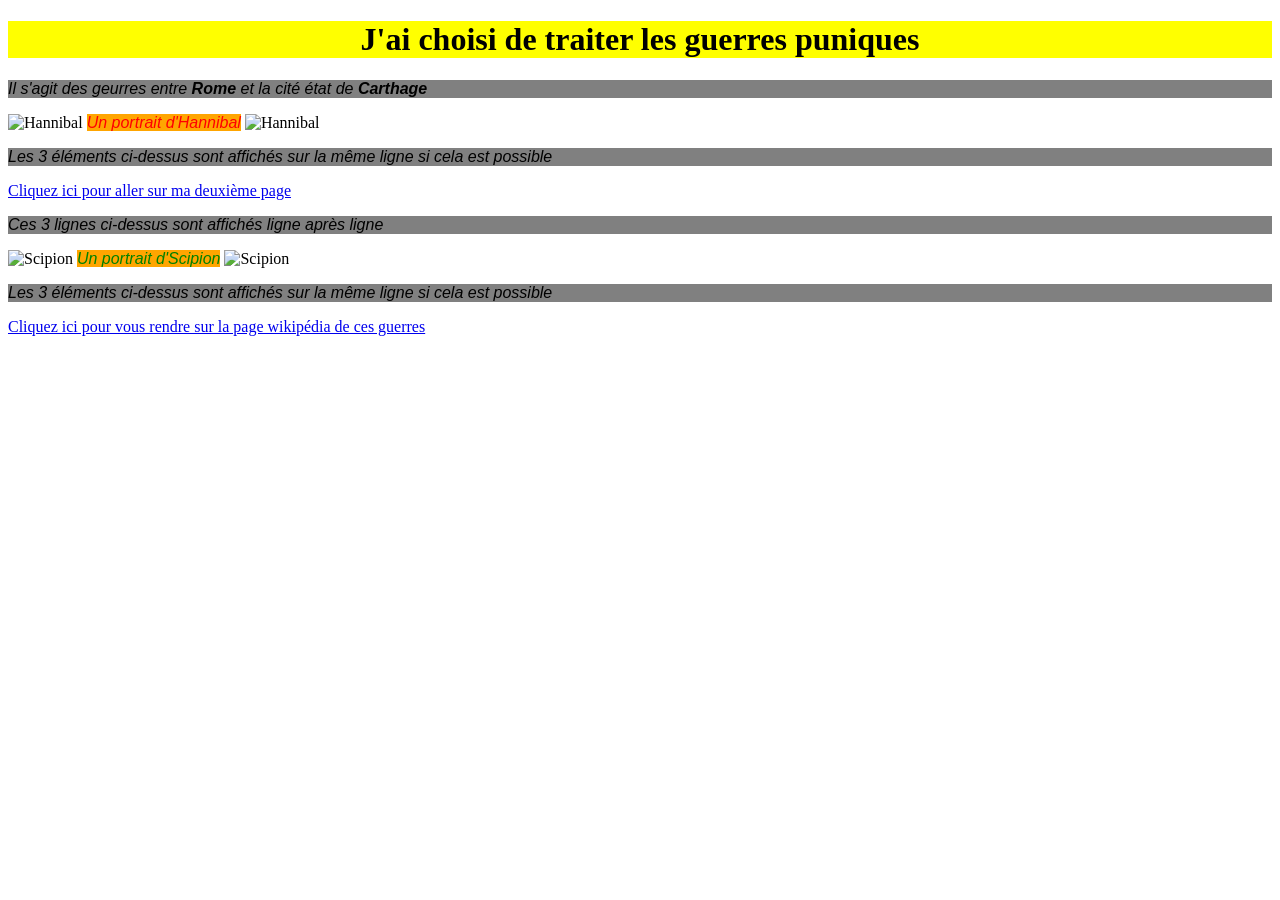
==== index.html @ b5d9d6db "v2" ====
<!doctype html>
<html lang="fr">
	<head>
		<meta charset="utf-8">
		<title>Voici mon exemple de site</title>
		<link rel="stylesheet" href="style.css">
	</head>
	<body>
		<h1>J'ai choisi de traiter les guerres puniques</h1>
		<p>Il s'agit des geurres entre <strong>Rome</strong> et la cité état de <strong>Carthage</strong></p>
		<div>
			<img src="220px-Buste_Hannibal_Barca.jpg" alt="Hannibal"/>
			<span>Un portrait d'Hannibal</span>
			<img src="Hannibal_elephant.jpg" alt="Hannibal"/>
		</div>
		<p>Les 3 éléments ci-dessus sont affichés sur la même ligne si cela est possible</p>
		<a href="secondepage.html">Cliquez ici pour aller sur ma deuxième page</a>
		<p>Ces 3 lignes ci-dessus sont affichés ligne après ligne</p>
		<div>
			<img src="250px-Escipión_africano.jpg" alt="Scipion"/>
			<span id="para_1">Un portrait d'Scipion</span>
			<img src="scipion.jpg" alt="Scipion"/>
		</div>
		<p>Les 3 éléments ci-dessus sont affichés sur la même ligne si cela est possible</p>
		<a href="https://fr.wikipedia.org/wiki/Guerres_puniques">Cliquez ici pour vous rendre sur la page wikipédia de ces guerres</a>
	</body>
</html>
---- style.css ----
h1
{
	border: 20px;
	text-align: center;
	background-color: Yellow;
}
p
{
	border: 20px;
	font-family: Arial;
	font-style: italic;
	color: black;
	background-color: grey;

}
span
{
	font-family: Helvetica;
	font-style: italic;
	color: red;
	background-color: orange;
}
#para_1
{
	font-style: italic;
	color: green;
}
img {
	max-width : 200px;
	max-height : 150px;
}
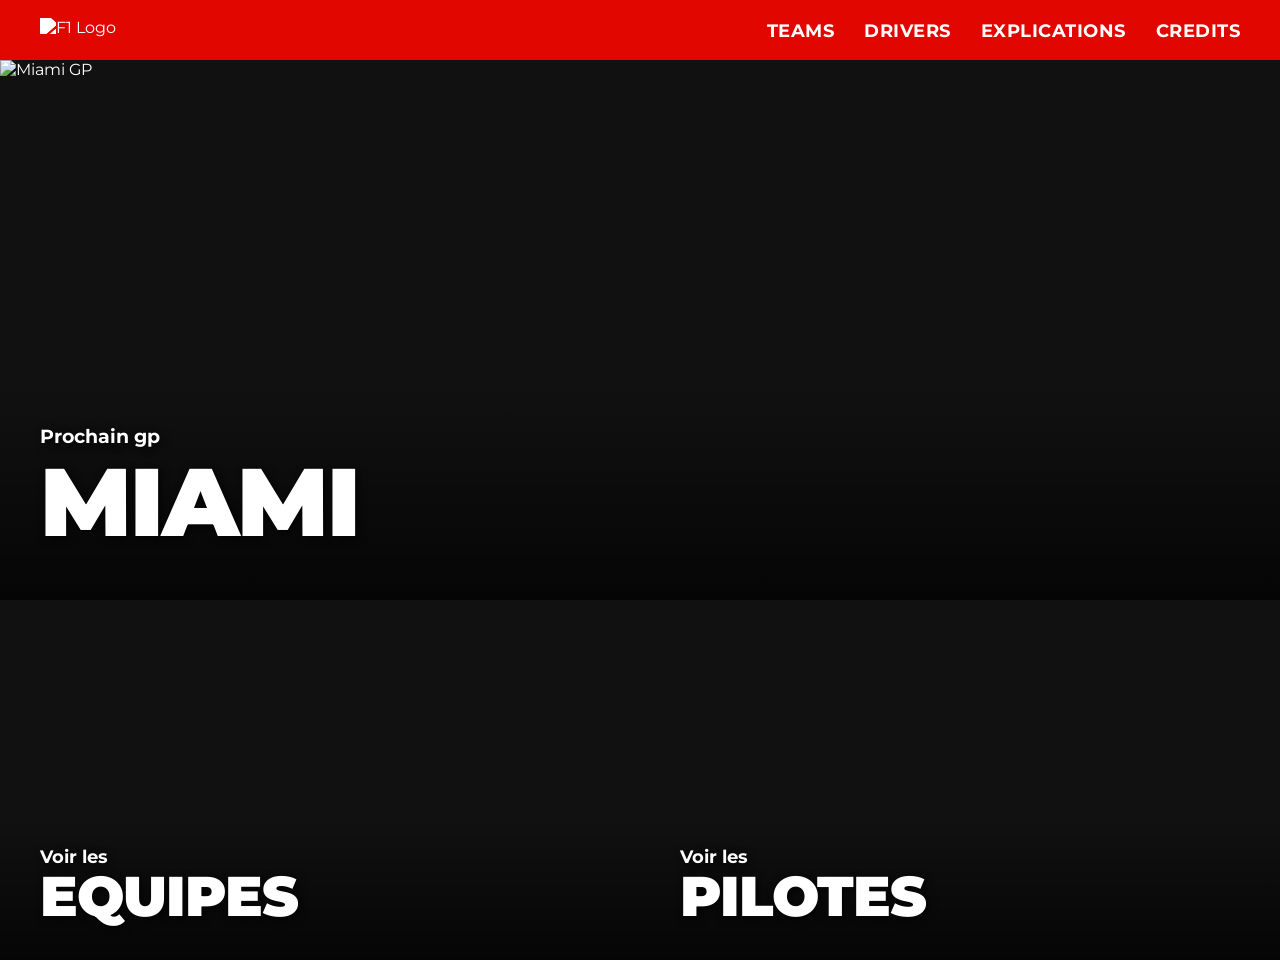
==== commit 40242ea8: "v2" ====
--- a/index.html
+++ b/index.html
@@ -1,27 +1,57 @@
-<!doctype html>
-<html lang="fr">
-	<head>
-		<meta charset="utf-8">
-		<title>Voici mon exemple de site</title>
-		<link rel="stylesheet" href="style.css">
-	</head>
-	<body>
-		<h1>J'ai choisi de traiter les guerres puniques</h1>
-		<p>Il s'agit des geurres entre <strong>Rome</strong> et la cité état de <strong>Carthage</strong></p>
-		<div>
-			<img src="220px-Buste_Hannibal_Barca.jpg" alt="Hannibal"/>
-			<span>Un portrait d'Hannibal</span>
-			<img src="Hannibal_elephant.jpg" alt="Hannibal"/>
-		</div>
-		<p>Les 3 éléments ci-dessus sont affichés sur la même ligne si cela est possible</p>
-		<a href="secondepage.html">Cliquez ici pour aller sur ma deuxième page</a>
-		<p>Ces 3 lignes ci-dessus sont affichés ligne après ligne</p>
-		<div>
-			<img src="250px-Escipión_africano.jpg" alt="Scipion"/>
-			<span id="para_1">Un portrait d'Scipion</span>
-			<img src="scipion.jpg" alt="Scipion"/>
-		</div>
-		<p>Les 3 éléments ci-dessus sont affichés sur la même ligne si cela est possible</p>
-		<a href="https://fr.wikipedia.org/wiki/Guerres_puniques">Cliquez ici pour vous rendre sur la page wikipédia de ces guerres</a>
-	</body>
+<!doctype html>
+<html lang="fr">
+	<head>
+		<meta charset="utf-8">
+		<meta name="viewport" content="width=device-width, initial-scale=1.0">
+		<title>Site F1</title>
+		<link rel="preconnect" href="https://fonts.googleapis.com">
+		<link rel="preconnect" href="https://fonts.gstatic.com" crossorigin>
+		<link href="https://fonts.googleapis.com/css2?family=Montserrat:wght@400;700;900&display=swap" rel="stylesheet">
+		<link rel="stylesheet" href="style.css">
+	</head>
+	<body>
+		<header class="navbar">
+			<a href="index.html" class="logo">
+				<img src="https://upload.wikimedia.org/wikipedia/commons/3/33/F1.svg" alt="F1 Logo">
+			</a>
+			<nav class="nav-links">
+				<a href="teams.html">TEAMS</a>
+				<a href="drivers.html">DRIVERS</a>
+				<a href="explications.html">EXPLICATIONS</a>
+				<a href="credits.html">CREDITS</a>
+			</nav>
+		</header>
+
+		<div class="hero">
+			<img class="hero-bg" src="https://media.formula1.com/image/upload/c_lfill,w_3392/q_auto/v1740000001/content/dam/fom-website/2018-redesign-assets/Racehub%20header%20images%2016x9/Miami.webp" alt="Miami GP">
+			<div class="overlay"></div>
+			<div class="hero-content">
+				<p>Prochain gp</p>
+				<h1>MIAMI</h1>
+			</div>
+		</div>
+
+		<div class="cards">
+			<a href="teams.html" class="card">
+				<video autoplay loop muted playsinline>
+					<source src="red bull rb26.mp4" type="video/mp4">
+				</video>
+				<div class="overlay"></div>
+				<div class="card-content">
+					<p>Voir les</p>
+					<h2>EQUIPES</h2>
+				</div>
+			</a>
+			<a href="drivers.html" class="card">
+				<video autoplay loop muted playsinline>
+					<source src="videoplayback.mp4" type="video/mp4">
+				</video>
+				<div class="overlay"></div>
+				<div class="card-content">
+					<p>Voir les</p>
+					<h2>PILOTES</h2>
+				</div>
+			</a>
+		</div>
+	</body>
 </html>
--- a/style.css
+++ b/style.css
@@ -1,31 +1,243 @@
-h1
-{
-	border: 20px;
-	text-align: center;
-	background-color: Yellow;
-}
-p
-{
-	border: 20px;
-	font-family: Arial;
-	font-style: italic;
-	color: black;
-	background-color: grey;
-
-}
-span
-{
-	font-family: Helvetica;
-	font-style: italic;
-	color: red;
-	background-color: orange;
-}
-#para_1
-{
-	font-style: italic;
-	color: green;
-}
-img {
-	max-width : 200px;
-	max-height : 150px;
+/* F1 Design Styles */
+* {
+    margin: 0;
+    padding: 0;
+    box-sizing: border-box;
+}
+
+body {
+    font-family: 'Montserrat', sans-serif;
+    background-color: #111;
+    color: #fff;
+    overflow-x: hidden;
+    display: flex;
+    flex-direction: column;
+    min-height: 100vh;
+}
+
+/* Links */
+a {
+    text-decoration: none;
+    color: inherit;
+    display: block;
+}
+
+/* Navbar */
+.navbar {
+    background-color: #E10600; /* Red F1 Theme */
+    display: flex;
+    justify-content: space-between;
+    align-items: center;
+    padding: 0 40px;
+    height: 60px;
+}
+
+.logo img {
+    height: 25px;
+    filter: brightness(0) invert(1); /* SVG is black, covert to white */
+    display: block;
+}
+
+.nav-links {
+    display: flex;
+    gap: 30px;
+}
+
+.nav-links a {
+    font-weight: 700;
+    font-size: 1.1rem;
+    letter-spacing: 0.5px;
+    transition: opacity 0.2s;
+}
+
+.nav-links a:hover {
+    opacity: 0.7;
+}
+
+/* Shared Overlay for Darkening background media */
+.overlay {
+    position: absolute;
+    top: 0;
+    left: 0;
+    right: 0;
+    bottom: 0;
+    background: linear-gradient(to top, rgba(0,0,0,0.7), transparent 40%);
+    z-index: 1;
+    transition: background 0.3s ease;
+}
+
+/* Hover effect for cards only */
+.card:hover .overlay {
+    background: linear-gradient(to top, rgba(0,0,0,0.85), rgba(0,0,0,0.1));
+}
+
+/* Hero Section */
+.hero {
+    position: relative;
+    width: 100%;
+    height: 60vh;
+    overflow: hidden;
+}
+
+.hero-bg {
+    width: 100%;
+    height: 100%;
+    object-fit: cover;
+    display: block;
+}
+
+.hero-content {
+    position: absolute;
+    bottom: 40px;
+    left: 40px;
+    z-index: 2;
+    text-shadow: 2px 2px 8px rgba(0,0,0,0.8);
+}
+
+.hero-content p {
+    font-size: 1.2rem;
+    font-weight: 700;
+    margin-bottom: -5px; /* pull title closer */
+}
+
+.hero-content h1 {
+    font-size: 6rem;
+    font-weight: 900;
+    text-transform: uppercase;
+    letter-spacing: -2px;
+}
+
+/* Cards Section */
+.cards {
+    display: flex;
+    width: 100%;
+    flex: 1; /* take remaining height */
+    min-height: 40vh;
+}
+
+.card {
+    position: relative;
+    flex: 1;
+    overflow: hidden;
+}
+
+.card video {
+    position: absolute;
+    top: 50%;
+    left: 50%;
+    min-width: 100%;
+    min-height: 100%;
+    width: auto;
+    height: auto;
+    transform: translate(-50%, -50%);
+    object-fit: cover;
+    z-index: 0;
+    transition: transform 0.5s ease;
+}
+
+.card:hover video {
+    transform: translate(-50%, -50%) scale(1.02);
+}
+
+.card-content {
+    position: absolute;
+    bottom: 30px;
+    left: 40px;
+    z-index: 2;
+    text-shadow: 2px 2px 8px rgba(0,0,0,0.8);
+}
+
+.card-content p {
+    font-size: 1.1rem;
+    font-weight: 700;
+    margin-bottom: -5px;
+}
+
+.card-content h2 {
+    font-size: 3.5rem;
+    font-weight: 900;
+    text-transform: uppercase;
+    letter-spacing: -1px;
+}
+
+/* Page Teams (Minimaliste) */
+.teams-list {
+    padding: 40px;
+    display: flex;
+    flex-direction: column;
+    gap: 30px;
+}
+
+.team-row {
+    background-color: #1a1a1a;
+    border-radius: 10px;
+    padding: 20px 40px;
+    display: flex;
+    justify-content: space-between;
+    align-items: center;
+    border-left: 6px solid #E10600; /* Touche rouge F1 pour rester minimal */
+}
+
+.team-row h2 {
+    font-size: 2.5rem;
+    font-weight: 900;
+    text-transform: uppercase;
+    color: #fff;
+}
+
+.team-info {
+    display: flex;
+    flex-direction: column;
+    gap: 5px;
+}
+
+.team-info h3 {
+    font-size: 1.2rem;
+    font-weight: 400;
+    color: #ccc;
+}
+
+.car-img {
+    height: 120px; /* Taille fixe pour toutes les voitures */
+    object-fit: contain;
+}
+
+/* Responsive adjustments */
+@media (max-width: 768px) {
+    .navbar {
+        padding: 0 20px;
+    }
+    .cards {
+        flex-direction: column;
+        min-height: 60vh;
+    }
+    .card {
+        min-height: 30vh;
+    }
+    .hero-content {
+        left: 20px;
+        bottom: 30px;
+    }
+    .hero-content h1 {
+        font-size: 4rem;
+    }
+    .card-content {
+        left: 20px;
+        bottom: 20px;
+    }
+    .card-content h2 {
+        font-size: 2.8rem;
+    }
+    
+    /* Teams responsive */
+    .team-row {
+        flex-direction: column;
+        text-align: center;
+        gap: 20px;
+        padding: 20px;
+    }
+    .car-img {
+        height: auto;
+        max-width: 100%;
+    }
 }
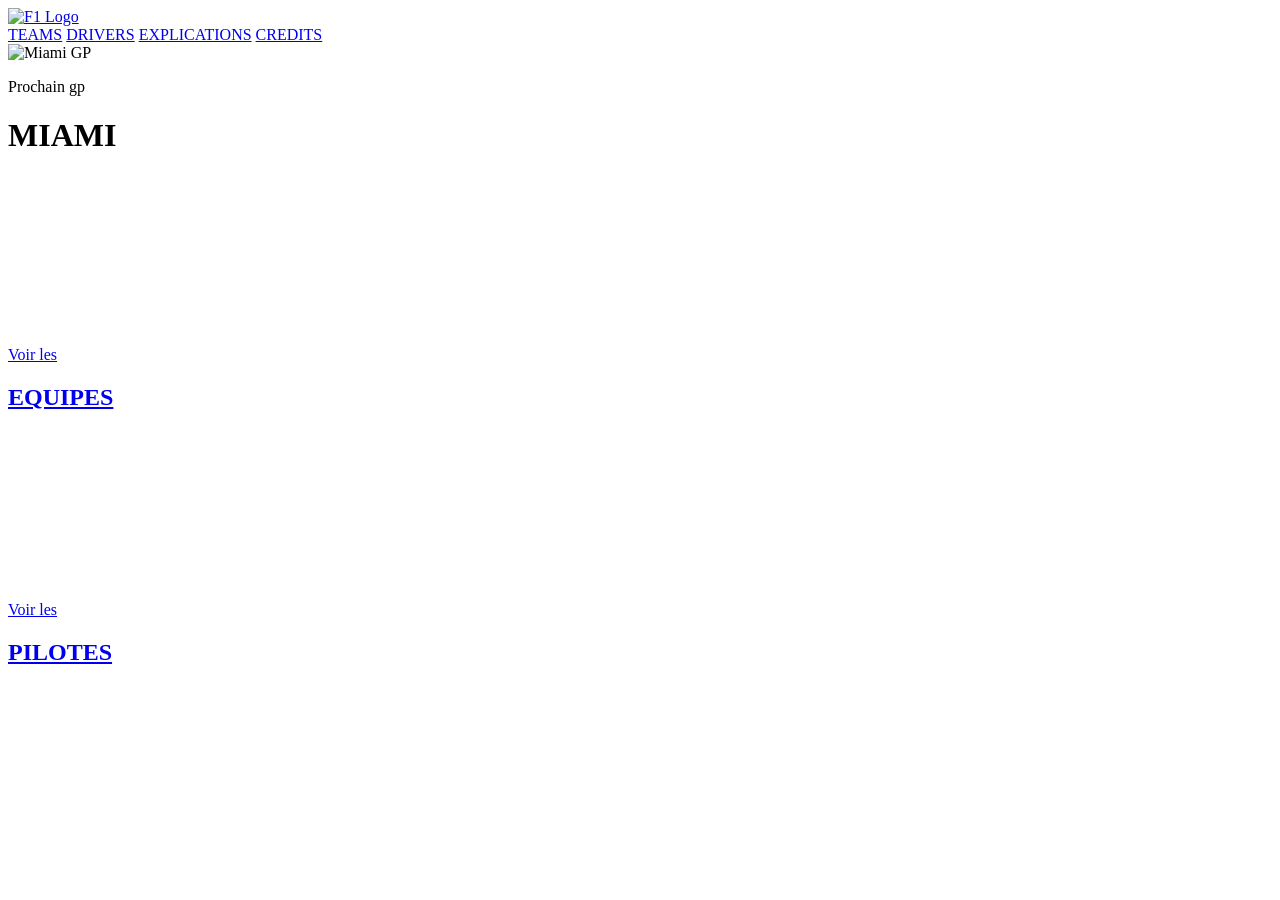
==== commit 64cc4c4b: "sin css" ====
--- a/index.html
+++ b/index.html
@@ -7,7 +7,7 @@
 		<link rel="preconnect" href="https://fonts.googleapis.com">
 		<link rel="preconnect" href="https://fonts.gstatic.com" crossorigin>
 		<link href="https://fonts.googleapis.com/css2?family=Montserrat:wght@400;700;900&display=swap" rel="stylesheet">
-		<link rel="stylesheet" href="style.css">
+		<link rel="stylesheet" href="style.cs">
 	</head>
 	<body>
 		<header class="navbar">
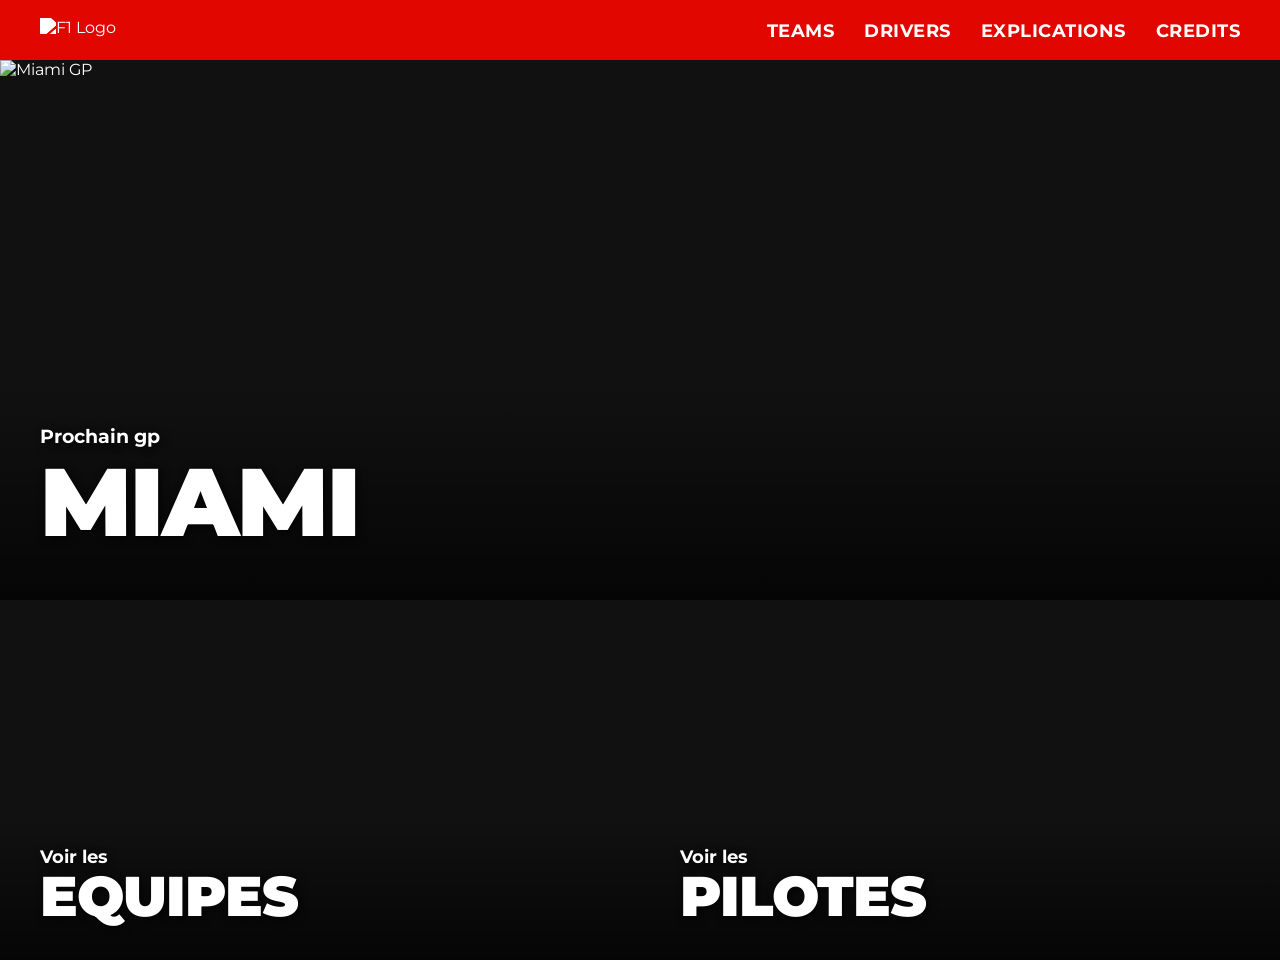
==== commit d5ca2c8d: "v4" ====
--- a/index.html
+++ b/index.html
@@ -7,7 +7,7 @@
 		<link rel="preconnect" href="https://fonts.googleapis.com">
 		<link rel="preconnect" href="https://fonts.gstatic.com" crossorigin>
 		<link href="https://fonts.googleapis.com/css2?family=Montserrat:wght@400;700;900&display=swap" rel="stylesheet">
-		<link rel="stylesheet" href="style.cs">
+		<link rel="stylesheet" href="style.css">
 	</head>
 	<body>
 		<header class="navbar">
--- a/style.css
+++ b/style.css
@@ -0,0 +1,267 @@
+/* Style global de la page */
+* {
+    margin: 0;
+    padding: 0;
+    box-sizing: border-box;
+}
+
+body {
+    font-family: 'Montserrat', sans-serif;
+    background-color: #111;
+    color: #fff;
+    overflow-x: hidden;
+    display: flex;
+    flex-direction: column;
+    min-height: 100vh;
+}
+
+/* Liens */
+a {
+    text-decoration: none;
+    color: inherit;
+    display: block;
+}
+
+/* navbar */
+.navbar {
+    background-color: #E10600;
+    /* Red F1 Theme */
+    display: flex;
+    justify-content: space-between;
+    align-items: center;
+    padding: 0 40px;
+    height: 60px;
+}
+
+.logo img {
+    height: 25px;
+    filter: brightness(0) invert(1);
+    /* SVG is black, covert to white */
+    display: block;
+}
+
+.nav-links {
+    display: flex;
+    gap: 30px;
+}
+
+.nav-links a {
+    font-weight: 700;
+    font-size: 1.1rem;
+    letter-spacing: 0.5px;
+    transition: opacity 0.2s;
+}
+
+.nav-links a:hover {
+    opacity: 0.7;
+}
+
+/* cartes de la page d'acceuil */
+.overlay {
+    position: absolute;
+    top: 0;
+    left: 0;
+    right: 0;
+    bottom: 0;
+    background: linear-gradient(to top, rgba(0, 0, 0, 0.7), transparent 40%);
+    z-index: 1;
+    transition: background 0.3s ease;
+}
+
+/* hover effect des cartes de l'acceuil */
+.card:hover .overlay {
+    background: linear-gradient(to top, rgba(0, 0, 0, 0.85), rgba(0, 0, 0, 0.1));
+}
+
+/* Hero */
+.hero {
+    position: relative;
+    width: 100%;
+    height: 60vh;
+    overflow: hidden;
+}
+
+.hero-bg {
+    width: 100%;
+    height: 100%;
+    object-fit: cover;
+    display: block;
+}
+
+.hero-content {
+    position: absolute;
+    bottom: 40px;
+    left: 40px;
+    z-index: 2;
+    text-shadow: 2px 2px 8px rgba(0, 0, 0, 0.8);
+}
+
+.hero-content p {
+    font-size: 1.2rem;
+    font-weight: 700;
+    margin-bottom: -5px;
+    /* pull title closer */
+}
+
+.hero-content h1 {
+    font-size: 6rem;
+    font-weight: 900;
+    text-transform: uppercase;
+    letter-spacing: -2px;
+}
+
+/* Cartes dela page d'acceuil */
+.cards {
+    display: flex;
+    width: 100%;
+    flex: 1;
+    /* take remaining height */
+    min-height: 40vh;
+}
+
+.card {
+    position: relative;
+    flex: 1;
+    overflow: hidden;
+}
+
+.card video {
+    position: absolute;
+    top: 50%;
+    left: 50%;
+    min-width: 100%;
+    min-height: 100%;
+    width: auto;
+    height: auto;
+    transform: translate(-50%, -50%);
+    object-fit: cover;
+    z-index: 0;
+    transition: transform 0.5s ease;
+}
+
+.card:hover video {
+    transform: translate(-50%, -50%) scale(1.02);
+}
+
+.card-content {
+    position: absolute;
+    bottom: 30px;
+    left: 40px;
+    z-index: 2;
+    text-shadow: 2px 2px 8px rgba(0, 0, 0, 0.8);
+}
+
+.card-content p {
+    font-size: 1.1rem;
+    font-weight: 700;
+    margin-bottom: -5px;
+}
+
+.card-content h2 {
+    font-size: 3.5rem;
+    font-weight: 900;
+    text-transform: uppercase;
+    letter-spacing: -1px;
+}
+
+/* Page Teams */
+.teams-list {
+    padding: 40px;
+    display: flex;
+    flex-direction: column;
+    gap: 30px;
+}
+
+.team-row {
+    background-color: #1a1a1a;
+    border-radius: 10px;
+    padding: 20px 40px;
+    display: flex;
+    justify-content: space-between;
+    align-items: center;
+    border-left: 6px solid #E10600;
+    /* Touche rouge F1 pour rester minimal */
+}
+
+.team-row h2 {
+    font-size: 2.5rem;
+    font-weight: 900;
+    text-transform: uppercase;
+    color: #fff;
+}
+
+.team-info {
+    display: flex;
+    flex-direction: column;
+    gap: 5px;
+}
+
+.team-info h3 {
+    font-size: 1.2rem;
+    font-weight: 400;
+    color: #ccc;
+}
+
+.car-img {
+    height: 120px;
+    /* Taille fixe pour toutes les voitures */
+    object-fit: contain;
+}
+
+.driver-img {
+    width: 120px;
+    height: 120px;
+    object-fit: cover;
+    /* Force l'image à remplir la boîte sans se déformer */
+    object-position: top;
+    /* Centre l'image sur le haut (pour cibler le visage) */
+    border-radius: 50%;
+    /* Forme arrondie comme masque des images */
+}
+
+/* ajustements globaux */
+@media (max-width: 768px) {
+    .navbar {
+        padding: 0 20px;
+    }
+
+    .cards {
+        flex-direction: column;
+        min-height: 60vh;
+    }
+
+    .card {
+        min-height: 30vh;
+    }
+
+    .hero-content {
+        left: 20px;
+        bottom: 30px;
+    }
+
+    .hero-content h1 {
+        font-size: 4rem;
+    }
+
+    .card-content {
+        left: 20px;
+        bottom: 20px;
+    }
+
+    .card-content h2 {
+        font-size: 2.8rem;
+    }
+
+    /* cartes de team */
+    .team-row {
+        flex-direction: column;
+        text-align: center;
+        gap: 20px;
+        padding: 20px;
+    }
+
+    .car-img {
+        height: auto;
+        max-width: 100%;
+    }
+}
